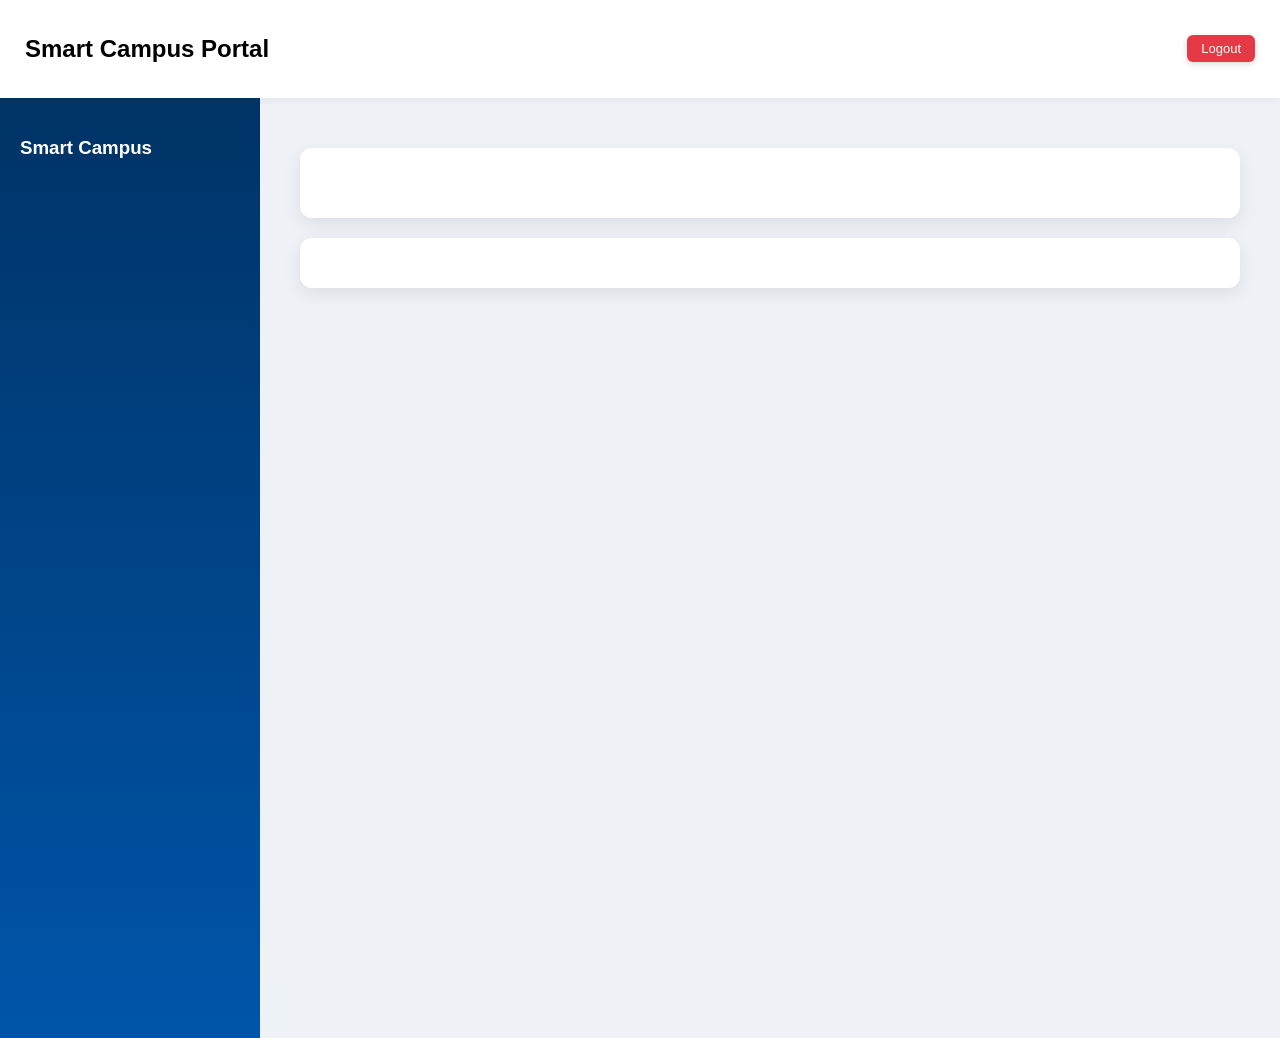
==== frontend/dashboard.html @ 43c02437 "Initial commit - Smart Campus Project" ====
<!DOCTYPE html>
<html>
<head>
    <title>Dashboard</title>
    <link rel="stylesheet" href="style.css">
</head>
<body>

<!-- HEADER -->
<div class="header">
    <h2>Smart Campus Portal</h2>
    <div class="logout-btn" onclick="logout()">Logout</div>
</div>

<div class="dashboard">

    <div class="sidebar">
        <h3>Smart Campus</h3>
    </div>

    <div class="main">

        <div class="card">
            <h2 id="title"></h2>
        </div>

        <div class="card" id="content"></div>

    </div>

</div>

<script>
const role = localStorage.getItem("role");
const API = "http://localhost:3000";

document.getElementById("title").innerText =
    role.toUpperCase() + " DASHBOARD";

// LOAD
function loadContent() {
    if (role === "student") studentView();
    if (role === "admin") adminView();
    if (role === "staff") staffView();
}

loadContent();

// ================= STUDENT =================

function studentView() {
    document.getElementById("content").innerHTML = `
        <div class="form-box">
            <h3>Report Issue</h3>

            <input id="name" placeholder="Your Name">
            <input id="desc" placeholder="Issue Description">
            <input id="loc" placeholder="Location">

            <select id="cat">
                <option>Cleaning</option>
                <option>Electrical</option>
                <option>Plumbing</option>
                <option>Other</option>
            </select>

            <button onclick="submitIssue()">Submit Issue</button>
        </div>

        <br>

        <h3>Your Issues</h3>
        <div id="studentIssues"></div>
    `;

    loadStudentIssues();
}

function submitIssue() {
    const studentName = document.getElementById("name").value;

    if (!studentName) {
        alert("Enter your name");
        return;
    }

    fetch(API + "/issues", {
        method: "POST",
        headers: { "Content-Type": "application/json" },
        body: JSON.stringify({
            student: studentName,
            description: document.getElementById("desc").value,
            location: document.getElementById("loc").value,
            category: document.getElementById("cat").value
        })
    }).then(() => {
        alert("Issue Submitted");
        loadContent();
    });
}

function loadStudentIssues() {
    fetch(API + "/issues")
    .then(res => res.json())
    .then(data => {

        let rows = data.map(i => `
            <tr>
                <td>${i.student}</td>
                <td>${i.description}</td>
                <td>
                    <span class="status ${i.status.toLowerCase()}">
                        ${i.status}
                    </span>
                </td>
            </tr>
        `).join("");

        document.getElementById("studentIssues").innerHTML = `
            <table>
                <tr>
                    <th>Student</th>
                    <th>Issue</th>
                    <th>Status</th>
                </tr>
                ${rows}
            </table>
        `;
    });
}

// ================= ADMIN =================

function adminView() {
    fetch(API + "/issues")
    .then(res => res.json())
    .then(data => {

        let rows = data.map(i => `
            <tr>
                <td>${i.student}</td>
                <td>${i.description}</td>
                <td>${i.category}</td>
                <td>
                    <span class="status ${i.status.toLowerCase()}">${i.status}</span>
                </td>
                <td>
                    ${
                        i.status === "PENDING"
                        ? `
                        <button onclick="update(${i.id}, 'ASSIGNED')">Approve</button>
                        <button onclick="update(${i.id}, 'DENIED')">Deny</button>
                        `
                        : "—"
                    }
                </td>
            </tr>
        `).join("");

        document.getElementById("content").innerHTML = `
            <h3>All Issues</h3>
            <table>
                <tr>
                    <th>Student</th>
                    <th>Issue</th>
                    <th>Category</th>
                    <th>Status</th>
                    <th>Action</th>
                </tr>
                ${rows}
            </table>
        `;
    });
}

// ================= STAFF =================

function staffView() {
    fetch(API + "/issues")
    .then(res => res.json())
    .then(data => {

        let assigned = data.filter(i => i.status === "ASSIGNED");

        let rows = assigned.map(i => `
            <tr>
                <td>${i.description}</td>
                <td>${i.location || "N/A"}</td>
                <td>${i.category}</td>
                <td><span class="status assigned">ASSIGNED</span></td>
                <td>
                    <button onclick="update(${i.id}, 'FIXED')">Mark Fixed</button>
                </td>
            </tr>
        `).join("");

        document.getElementById("content").innerHTML = `
            <h3>Assigned Issues</h3>
            <table>
                <tr>
                    <th>Issue</th>
                    <th>Location</th>
                    <th>Category</th>
                    <th>Status</th>
                    <th>Action</th>
                </tr>
                ${rows}
            </table>
        `;
    });
}

// ================= UPDATE =================

function update(id, status) {
    fetch(API + "/issues/" + id, {
        method: "PUT",
        headers: { "Content-Type": "application/json" },
        body: JSON.stringify({ status })
    }).then(() => loadContent());
}

// ================= LOGOUT =================

function logout() {
    localStorage.clear();
    window.location.href = "login.html";
}
</script>

</body>
</html>
---- frontend/style.css ----
/* ===== GLOBAL ===== */
body {
    margin: 0;
    font-family: 'Segoe UI', sans-serif;
    background: #eef2f7;
}

/* ===== HEADER ===== */
.header {
    background: white;
    padding: 15px 25px;
    display: flex;
    justify-content: space-between;
    align-items: center;
    box-shadow: 0 2px 10px rgba(0,0,0,0.05);
}

.logout-btn {
    background: #e63946;
    color: white;
    padding: 6px 14px;
    border-radius: 6px;
    font-size: 13px;
    font-weight: 500;
    cursor: pointer;
    display: inline-block;
    box-shadow: 0 2px 6px rgba(0,0,0,0.15);
}

.logout-btn:hover {
    background: #c82333;
}

/* ===== LOGIN PAGE ===== */
.login-container {
    height: 100vh;
    display: flex;
    justify-content: center;
    align-items: center;
    background: linear-gradient(135deg, #003366, #0055aa);
}

.login-box {
    background: white;
    padding: 40px;
    width: 350px;
    border-radius: 12px;
    text-align: center;
    box-shadow: 0 10px 25px rgba(0,0,0,0.2);
}

.login-box h2 {
    margin-bottom: 5px;
}

.subtitle {
    color: #666;
    margin-bottom: 20px;
}

.login-box input {
    width: 100%;
    padding: 12px;
    margin: 10px 0;
    border-radius: 6px;
    border: 1px solid #ccc;
}

.login-box button {
    width: 100%;
    margin-top: 10px;
}

/* ===== DASHBOARD ===== */
.dashboard {
    display: flex;
}

/* Sidebar */
.sidebar {
    width: 220px;
    height: 100vh;
    background: linear-gradient(#003366, #0055aa);
    color: white;
    padding: 20px;
}

/* Main */
.main {
    flex: 1;
    padding: 30px 40px;
}

/* ===== CARDS ===== */
.card {
    background: white;
    padding: 25px;
    margin: 20px auto;
    border-radius: 12px;
    box-shadow: 0 6px 18px rgba(0,0,0,0.08);
    max-width: 900px;
}

/* ===== FORM ===== */
.form-box {
    background: #f9fbff;
    padding: 20px;
    border-radius: 10px;
    border: 1px solid #dce3ec;
    max-width: 600px;
}

/* ===== INPUTS ===== */
input, select {
    width: 100%;
    padding: 12px;
    margin: 10px 0;
    border-radius: 6px;
    border: 1px solid #ccc;
}

/* ===== BUTTON ===== */
button {
    background: #0055aa;
    color: white;
    padding: 10px 14px;
    border-radius: 6px;
    border: none;
    cursor: pointer;
}

button:hover {
    background: #003366;
}

/* ===== TABLE ===== */
table {
    width: 100%;
    border-collapse: collapse;
    margin-top: 10px;
}

th {
    background: #f1f5fa;
    padding: 10px;
    text-align: left;
}

td {
    padding: 10px;
    border-bottom: 1px solid #ddd;
}

/* ===== STATUS ===== */
.status {
    padding: 5px 10px;
    border-radius: 5px;
    font-size: 12px;
}

.pending { background: orange; color: white; }
.assigned { background: #007bff; color: white; }
.fixed { background: green; color: white; }
.denied { background: red; color: white; }
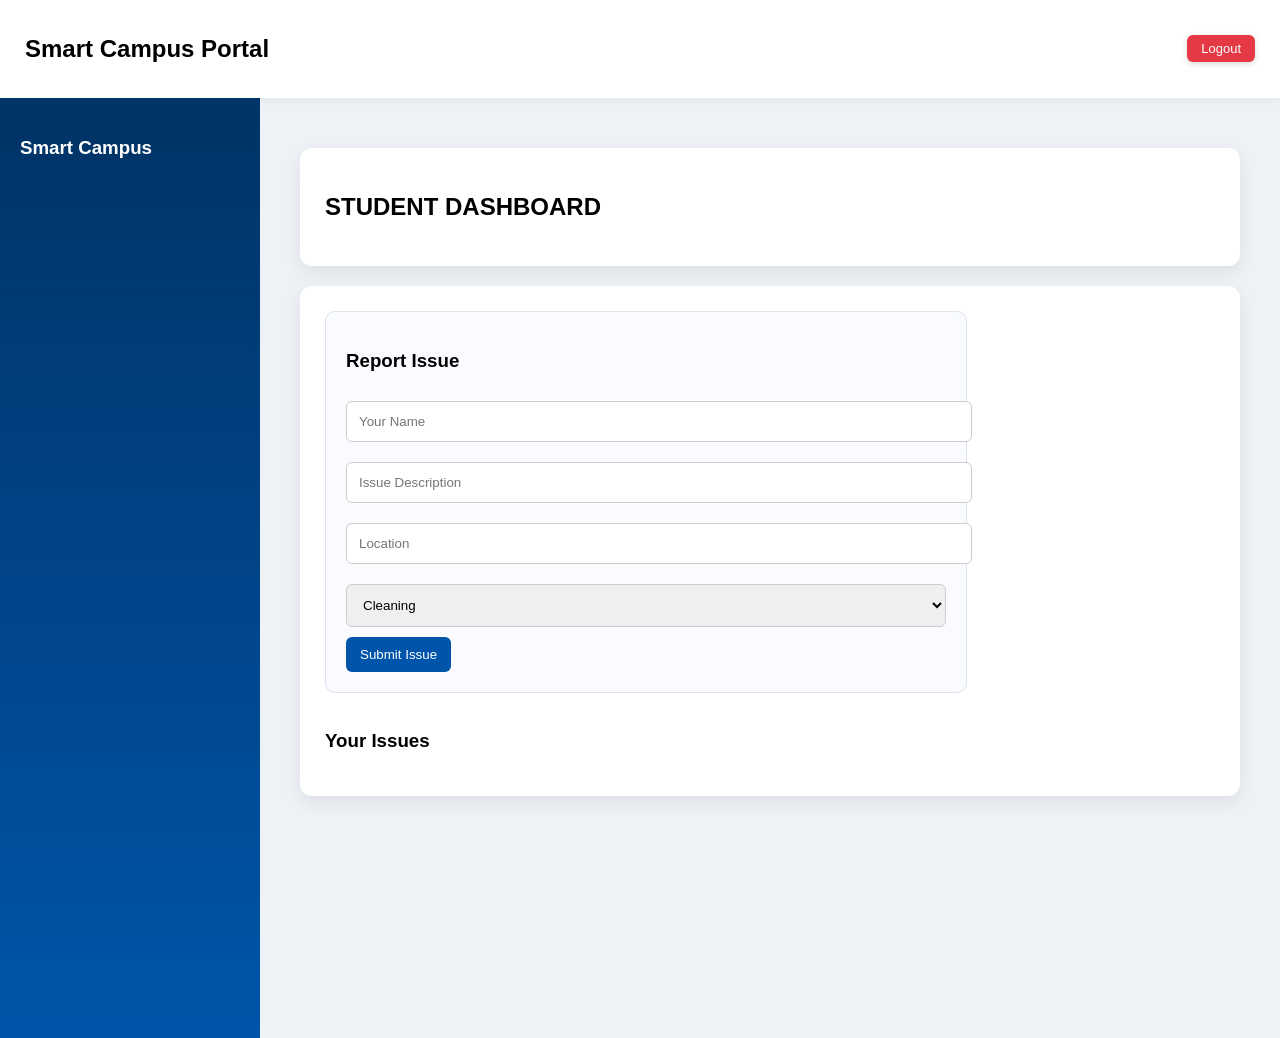
==== commit ae570e4f: "final fix dashboard live" ====
--- a/frontend/dashboard.html
+++ b/frontend/dashboard.html
@@ -31,13 +31,17 @@
 </div>
 
 <script>
-const role = localStorage.getItem("role");
-const API = "http://localhost:3000";
-
+
+// ✅ FIX 1: USE LIVE BACKEND
+const API = "https://smart-campus-74c7.onrender.com";
+
+const role = localStorage.getItem("role") || "student";
+
+// SET TITLE
 document.getElementById("title").innerText =
     role.toUpperCase() + " DASHBOARD";
 
-// LOAD
+// LOAD PAGE
 function loadContent() {
     if (role === "student") studentView();
     if (role === "admin") adminView();
@@ -93,9 +97,15 @@
             location: document.getElementById("loc").value,
             category: document.getElementById("cat").value
         })
-    }).then(() => {
+    })
+    .then(res => res.json())
+    .then(() => {
         alert("Issue Submitted");
         loadContent();
+    })
+    .catch(err => {
+        console.error(err);
+        alert("Backend error");
     });
 }
 
@@ -116,17 +126,22 @@
             </tr>
         `).join("");
 
-        document.getElementById("studentIssues").innerHTML = `
-            <table>
-                <tr>
-                    <th>Student</th>
-                    <th>Issue</th>
-                    <th>Status</th>
-                </tr>
-                ${rows}
-            </table>
-        `;
-    });
+        // ✅ FIX 2: SAFE CHECK
+        const container = document.getElementById("studentIssues");
+        if (container) {
+            container.innerHTML = `
+                <table>
+                    <tr>
+                        <th>Student</th>
+                        <th>Issue</th>
+                        <th>Status</th>
+                    </tr>
+                    ${rows}
+                </table>
+            `;
+        }
+    })
+    .catch(err => console.error(err));
 }
 
 // ================= ADMIN =================
@@ -170,7 +185,8 @@
                 ${rows}
             </table>
         `;
-    });
+    })
+    .catch(err => console.error(err));
 }
 
 // ================= STAFF =================
@@ -207,7 +223,8 @@
                 ${rows}
             </table>
         `;
-    });
+    })
+    .catch(err => console.error(err));
 }
 
 // ================= UPDATE =================
@@ -224,8 +241,9 @@
 
 function logout() {
     localStorage.clear();
-    window.location.href = "login.html";
-}
+    window.location.href = "index.html";
+}
+
 </script>
 
 </body>
